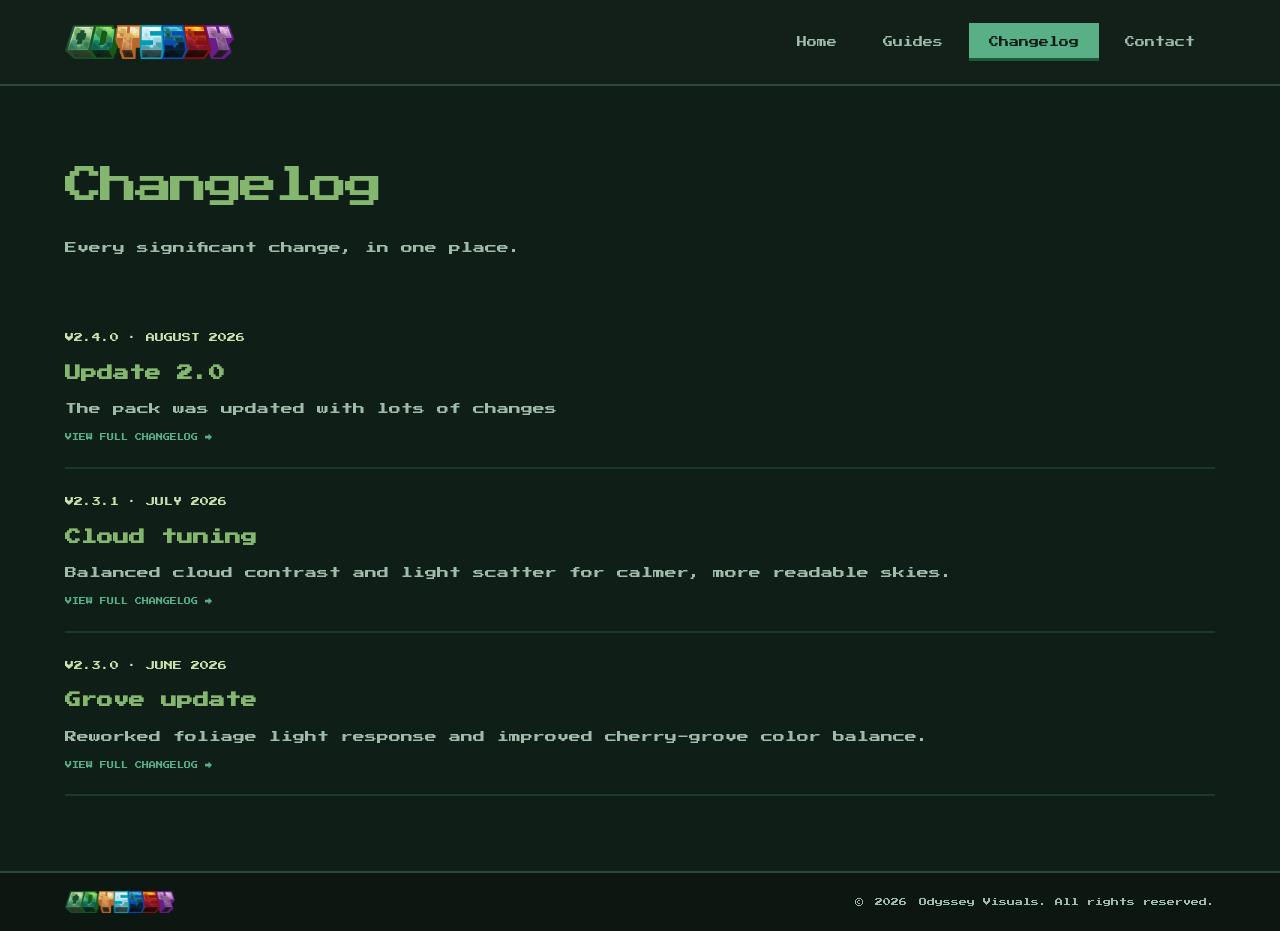
==== changelog/index.html @ 736c6a47 "s" ====
<!doctype html>
<html lang="en">
<head>
<meta charset="utf-8">
<meta name="viewport" content="width=device-width,initial-scale=1">
<title>Changelog | Odyssey Visuals</title>
<meta name="description" content="Release history for Odyssey Visuals, a cinematic visual pack for Minecraft Bedrock.">
<link rel="canonical" href="https://odysseyvisuals.example.com/changelog/">
<link rel="icon" href="/assets/favicon.png" type="image/png">
<link rel="preconnect" href="https://fonts.googleapis.com">
<link rel="preconnect" href="https://fonts.gstatic.com" crossorigin>
<link rel="stylesheet" href="https://fonts.googleapis.com/css2?family=Manrope:wght@400;600;700;800&family=Press+Start+2P&display=swap">
<link rel="stylesheet" href="/styles.css">
</head>
<body data-page="changelog">
<a class="skip-link" href="#main">Skip to content</a>
<header class="site-header" id="site-header"></header>

<main id="main">
  <section class="content-section">
    <div class="shell page-intro">
      <h1>Changelog</h1>
      <p>Every significant change, in one place.</p>
    </div>
    <div class="shell changelog" id="changelog-list"></div>
  </section>
</main>

<dialog class="lightbox changelog-modal" aria-label="Full changelog entry">
  <button class="lightbox-close" aria-label="Close changelog entry">×</button>
  <div id="changelog-modal-body"></div>
</dialog>

<footer class="site-footer" id="site-footer"></footer>
<script src="/content.js"></script>
<script src="/site.js"></script>
<script src="/script.js"></script>
</body>
</html>
---- styles.css ----
:root{
  --bg:#0f1e17;
  --panel:#16281f;
  --panel-line:#2c4a3a;
  --ink:#e9f5ee;
  --muted:#9fbba9;
  --jade:#5ab086;
  --jade-light:#84b66f;
  --jade-deep:#1c5939;
  --mist:#cbe0af;
  --mint:#e4efd5;
  --line:#5ab0862e;
  --discord:#5865f2;
  --discord-dark:#3c45a5;
  --discord-light:#eef0ff;
  --pixel:'Press Start 2P',monospace
}
*{box-sizing:border-box}
html{scroll-behavior:smooth;height:100%}
body{margin:0;background:var(--bg);color:var(--ink);font:12px/1.9 var(--pixel);min-height:100%;display:flex;flex-direction:column}
main{flex:1 0 auto}
.site-header,.site-footer{flex-shrink:0}
.shell{width:min(1150px,calc(100% - 48px));margin:auto}
.skip-link{position:fixed;top:-60px;left:20px;z-index:20;background:var(--jade);color:#0e1c16;padding:8px}
.skip-link:focus{top:15px}
a{color:inherit;text-decoration:none}
h1,h2,h3,p{margin-top:0}
h1,h2{font:clamp(27px,4.4vw,55px)/1.35 var(--pixel);letter-spacing:-3px;margin-bottom:25px;color:var(--jade-light)}
h1 em,h2 em{font-style:normal;color:var(--mint)}
.pixel-tag{font:8px/1.7 var(--pixel);color:var(--jade);margin:0 0 22px;line-height:1.7}

/* ---------- Header ---------- */
.site-header{position:relative;z-index:8;border-bottom:2px solid var(--panel-line);background:#132019}
.nav{min-height:84px;display:flex;align-items:center;justify-content:space-between;gap:20px}
.brand{display:inline-flex;align-items:center}
.brand img{height:34px;width:auto;display:block}
.nav-links{display:flex;align-items:center;gap:6px}
.nav-links a{padding:14px 20px;color:var(--muted);font:10px/1 var(--pixel);border:none;white-space:nowrap;border-radius:0;transition:background .15s,color .15s}
.nav-links a:hover{color:var(--ink);background:#1e332a}
.nav-links a.active{
  color:#0e1c16;
  background:var(--jade);
  box-shadow:inset 0 -3px 0 0 #1c5939;
}
.menu-toggle{display:none}

/* ---------- Buttons / stats ---------- */
.actions{display:flex;gap:14px;flex-wrap:wrap;margin:30px 0 20px}
.mc-button{
  position:relative;
  display:inline-flex;
  align-items:center;
  gap:10px;
  background:#3d5747;
  color:var(--ink);
  padding:15px 20px;
  font:9px/1.5 var(--pixel);
  border:3px solid #1c2b22;
  border-radius:0;
  box-shadow:0 5px 0 0 #1e3327;
  transform:translateY(0);
  transition:transform .12s ease,box-shadow .12s ease,filter .1s ease;
}
.mc-button:hover{
  filter:brightness(1.15);
  transform:translateY(-3px);
  box-shadow:0 8px 0 0 #1e3327;
}
.mc-button:active{
  transform:translateY(2px);
  box-shadow:0 2px 0 0 #1e3327;
  filter:brightness(.9);
}
.mc-button.primary{
  background:var(--jade);
  color:#0e1c16;
  border-color:#234533;
  box-shadow:0 5px 0 0 #1c5939;
}
.mc-button.primary:hover{
  box-shadow:0 8px 0 0 #1c5939;
}
.mc-button.primary:active{
  box-shadow:0 2px 0 0 #1c5939;
}
.mc-icon-arrow{display:inline-block;width:0;height:0;border-top:4px solid transparent;border-bottom:4px solid transparent;border-left:6px solid currentColor;vertical-align:middle}
.mc-icon-arrow-left{display:inline-block;width:0;height:0;border-top:4px solid transparent;border-bottom:4px solid transparent;border-right:6px solid currentColor;vertical-align:middle}
.mc-icon-down{display:inline-block;width:0;height:0;border-left:4px solid transparent;border-right:4px solid transparent;border-top:6px solid currentColor;vertical-align:middle}
.mc-icon-download{display:inline-flex;align-items:center;justify-content:center;width:14px;height:18px;vertical-align:middle;image-rendering:pixelated;image-rendering:crisp-edges}
.mc-icon-download img{width:100%;height:100%;display:block}
.stat-row{display:flex;flex-wrap:wrap;gap:20px;color:var(--muted);font:8px/1.5 var(--pixel)}

/* ---------- Hero ---------- */
.hero-banner{padding:0 0 60px;min-height:520px;display:flex;flex-direction:column;align-items:center;justify-content:center;position:relative;background:url('/assets/hero-banner.png') center/cover no-repeat,#152219}
.hero-banner-scrim{position:absolute;inset:0;background:linear-gradient(180deg,#101c17cc,#101c1766 45%,#101c17e6)}
.hero-banner-inner{position:relative;z-index:1;text-align:center;display:flex;flex-direction:column;align-items:center;padding:70px 0}
.hero-logo{width:min(640px,85%);height:auto}
.hero-banner-inner .pixel-tag{margin:26px 0 6px;text-align:center}
.hero-banner-inner .actions{justify-content:center;margin:56px 0 0}
.hero-banner-inner .stat-row{justify-content:center}

/* ---------- Sections ---------- */
.block-section{padding:88px 0}
.intro{background:var(--panel)}
.two-col{display:grid;grid-template-columns:1fr .9fr;gap:80px;align-items:end}
.two-col>p{color:var(--muted);font-size:14px}
.home-cards{display:grid;grid-template-columns:repeat(3,1fr);gap:15px;margin-top:55px}
.path-card{min-height:175px;padding:23px;display:flex;flex-direction:column;border:2px solid var(--panel-line);background:var(--panel);border-radius:0;transition:border-color .15s,transform .15s}
.path-card:hover{border-color:var(--jade);transform:translateY(-3px)}
.path-card span{font-size:31px;margin-bottom:auto;color:var(--jade)}
.path-card b{font:11px/1.5 var(--pixel)}
.path-card small{color:var(--muted);margin-top:12px;font:7px/1.5 var(--pixel)}

.update-strip{padding:70px 0;background:var(--panel);border-top:2px solid var(--panel-line);border-bottom:2px solid var(--panel-line)}
.update-inner{display:flex;justify-content:space-between;align-items:center;gap:30px}
.update-inner h2{font-size:27px;margin:0 0 12px}
.update-inner p:not(.pixel-tag){color:var(--muted);margin:0;font-size:12px}

.site-footer{border-top:2px solid var(--panel-line);background:#0d1712;padding:18px 0}
.footer-inner{display:flex;justify-content:space-between;gap:16px;align-items:center;color:var(--muted);font-size:8px}
.footer-inner p{font-size:8px;margin:0;line-height:1;display:flex;align-items:center;gap:4px}
.footer-brand{display:inline-flex;align-items:center}
.footer-brand img{height:22px;width:auto;display:block}
.footer-social a{color:var(--jade-light);text-decoration:underline}
.footer-social a:hover{color:var(--jade)}

.page-hero{padding:70px 0 52px;border-bottom:2px solid var(--panel-line);background:var(--panel)}
.page-hero h1{margin:0}
.page-hero p{max-width:680px;color:var(--muted)}
.page-intro{margin-bottom:34px}
.page-intro h1{font-size:clamp(24px,3.4vw,38px)}
.page-intro p:not(.pixel-tag){max-width:600px;color:var(--muted);margin-top:10px;font-size:12px}

/* ---------- Discord / email ---------- */
.discord-section{padding:90px 0 70px;margin-top:0;background:var(--discord);overflow:hidden}
.discord-inner{display:flex;align-items:center;justify-content:space-between;gap:50px}
.discord-copy{max-width:520px}
.discord-float{width:min(400px,40vw);height:auto;flex-shrink:0;filter:drop-shadow(0 18px 22px #23278477);transform:rotate(12deg);animation:discord-bob 4.5s ease-in-out infinite}
@keyframes discord-bob{
  0%,100%{transform:rotate(12deg) translateY(0)}
  50%{transform:rotate(12deg) translateY(-26px)}
}
.discord-section .pixel-tag{color:#c7cdff}
.discord-section h2{color:#fff;margin-bottom:18px}
.discord-section h2 em{color:var(--discord-light);font-style:normal}
.discord-copy>p:not(.pixel-tag){max-width:480px;margin:0 0 14px;color:#dfe2ff;font-size:12px}
.discord-copy>p:not(.pixel-tag)+a{margin-top:16px;display:inline-block}
.discord-copy-short{display:none}
.discord-section .mc-button.primary{
  background:var(--discord-light);
  color:var(--discord-dark);
  border-color:#2c3380;
  box-shadow:0 5px 0 0 #2c3380;
}
.discord-section .mc-button.primary:hover{box-shadow:0 8px 0 0 #2c3380}
.discord-section .mc-button.primary:active{box-shadow:0 2px 0 0 #2c3380}
.shine-btn{overflow:hidden;--shine:#5865f27a;--shine-blend:multiply}
.shine-btn::after{
  content:'';
  position:absolute;
  top:-40%;
  left:-60%;
  width:35%;
  height:180%;
  background:linear-gradient(115deg,transparent 0%,transparent 20%,var(--shine) 50%,transparent 80%,transparent 100%);
  transform:skewX(-20deg);
  animation:shine-sweep 3.2s ease-in-out infinite;
  pointer-events:none;
  mix-blend-mode:var(--shine-blend);
}
@keyframes shine-sweep{
  0%{left:-60%}
  35%{left:130%}
  100%{left:130%}
}
@media(prefers-reduced-motion:reduce){
  .shine-btn::after{animation:none;display:none}
}
.download-trigger-btn{--shine:#ffffffc0;--shine-blend:screen}
.email-section{background:var(--bg)}
.email-inner{display:grid;grid-template-columns:.8fr 1.2fr;gap:60px}
.email-inner>.email-copy>p:not(.pixel-tag){color:var(--muted);font-size:12px}

/* ---------- Panels / features / guides ---------- */
.content-section{padding:75px 0}
.pixel-panel{background:var(--panel);border:2px solid var(--panel-line);border-radius:0;padding:27px}
.feature-grid{display:grid;grid-template-columns:repeat(2,1fr);gap:16px}
.feature-card h3,.guide h3{font:12px/1.6 var(--pixel);margin:0 0 16px;color:var(--jade-light)}
.feature-card p{color:var(--muted);font-size:12px;margin:0}
.feature-icon{color:var(--jade);font-size:27px;display:block;margin-bottom:28px}

.guides-grid{display:grid;grid-template-columns:repeat(3,1fr);gap:16px}
.guide summary{cursor:default;list-style:none}
.guide summary::-webkit-details-marker{display:none}
.guide .platform{display:block;margin-bottom:22px;color:var(--mist);font:10px/1.5 var(--pixel)}
.guide ol{margin:0;padding-left:22px;color:var(--muted);font-size:12px}
.guide li{padding:8px 0}
.guide a{color:var(--jade);text-decoration:underline}

.faq{margin-top:55px}
.faq details{border-bottom:2px solid var(--line);padding:16px 0}
.faq summary{cursor:pointer;font:9px/1.8 var(--pixel);color:var(--jade-light);list-style:none}
.faq summary:after{content:'+';float:right;color:var(--jade)}
.faq details[open] summary:after{content:'−'}
.faq p{max-width:700px;color:var(--muted);font-size:12px;margin:14px 0 0}

/* ---------- Gallery ---------- */
.gallery-intro{margin-bottom:34px}
.gallery-intro h1{font-size:clamp(24px,3.4vw,38px);display:flex;flex-wrap:wrap;gap:0 14px;align-items:baseline}
.gallery-intro p:not(.pixel-tag){max-width:600px;color:var(--muted);margin-top:10px;font-size:12px}
.gallery-intro p code{font:inherit;background:#0d1712;border:1px solid var(--panel-line);padding:2px 5px;color:var(--mist)}
.gallery-item{border:2px solid var(--panel-line);padding:0;background:var(--panel);position:relative;overflow:hidden;cursor:zoom-in;border-radius:0}
.gallery-item img{width:100%;height:100%;object-fit:cover;transition:transform .3s}
.gallery-item:hover img{transform:scale(1.05)}
.gallery-item span{position:absolute;left:10px;bottom:10px;padding:8px;background:#101c17e8;font:7px/1.5 var(--pixel);color:var(--jade-light)}
.home-gallery-grid{display:grid;grid-template-columns:repeat(2,1fr);gap:16px}
.home-gallery-grid .gallery-item{aspect-ratio:16/9;width:100%}
.home-gallery-grid .gallery-item img{width:100%;height:100%;object-fit:cover}

.stats-strip{
  position:relative;
  z-index:2;
  margin-top:-46px;
  margin-bottom:-46px;
  display:flex;
  justify-content:center;
  gap:18px;
  width:min(620px,calc(100% - 48px));
}
.stat-block{
  flex:1;
  max-width:270px;
  display:flex;
  align-items:center;
  justify-content:center;
  gap:16px;
  padding:20px 24px;
  background:var(--panel);
  border:2px solid var(--panel-line);
}
.stat-icon{
  flex-shrink:0;
  width:32px;
  height:32px;
  image-rendering:pixelated;
  image-rendering:crisp-edges;
}
.stat-text{display:flex;flex-direction:column;justify-content:center;gap:8px}
.stat-block b{display:block;font:16px/1 var(--pixel);color:var(--mint);margin:0}
.stat-label{display:block;font:7px/1.5 var(--pixel);color:var(--muted);letter-spacing:.5px;white-space:nowrap;margin:0}
@media(max-width:520px){
  .stats-strip{flex-direction:column;margin-top:-30px;margin-bottom:-30px;gap:10px}
  .stat-block{max-width:none}
  .hero-banner{padding-bottom:70px}
}

.lightbox{max-width:min(950px,92vw);width:90vw;padding:14px;border:2px solid var(--jade-deep);background:var(--bg);color:var(--ink);border-radius:0}
.lightbox::backdrop{background:#0a120ecc}
.lightbox img{display:block;width:100%;max-height:78vh;object-fit:contain}
.lightbox-close{position:absolute;right:22px;top:22px;background:#16261f;color:var(--jade);border:2px solid var(--jade);font:20px var(--pixel);cursor:pointer;border-radius:0}

/* ---------- Download modal ---------- */
.download-modal{max-width:420px;width:90vw;padding:34px 28px 30px}
.download-modal-body h3{margin:0 0 26px}
.download-options{display:flex;flex-direction:column;gap:14px}
.download-options .download-source{
  justify-content:center;
  width:100%;
  background:var(--src);
  border-color:var(--src-dark);
  box-shadow:0 5px 0 0 var(--src-dark);
  color:#fff;
}
.download-options .download-source:hover{box-shadow:0 8px 0 0 var(--src-dark)}
.download-options .download-source:active{box-shadow:0 2px 0 0 var(--src-dark)}
@media(max-width:520px){
  .download-modal{padding:28px 20px 24px}
}

/* ---------- Contact form ---------- */
.contact-form label{display:block;font:8px/1.5 var(--pixel);color:var(--jade-light);margin-bottom:17px}
input,textarea{display:block;width:100%;margin-top:9px;padding:12px;border:2px solid var(--panel-line);background:#0d1712;color:var(--ink);font:11px/1.7 var(--pixel);outline:0;border-radius:0}
input:focus,textarea:focus{border-color:var(--jade)}
textarea{resize:vertical}
.form-row{display:grid;grid-template-columns:1fr 1fr;gap:14px}
.form-status{color:var(--jade);font-size:11px;margin:15px 0 0}

/* ---------- Changelog ---------- */
.changelog{margin-top:45px}
.change{padding:20px 0;border-bottom:2px solid var(--line);cursor:pointer;transition:padding-left .15s}
.change:hover,.change:focus-visible{padding-left:10px}
.change b{font:9px/1.6 var(--pixel);color:var(--mist)}
.change h3{font-size:16px;margin:10px 0;color:var(--jade-light)}
.change p{color:var(--muted);font-size:12px;margin:0}
.change-more{display:inline-block;margin-top:12px;font:7px/1.5 var(--pixel);color:var(--jade)}
.changelog-modal #changelog-modal-body b{font:9px/1.6 var(--pixel);color:var(--mist)}
.changelog-modal #changelog-modal-body h3{font-size:20px;margin:12px 0 20px;color:var(--jade-light)}
.changelog-modal .change-details{margin:0;padding-left:20px;color:var(--muted);font-size:13px;line-height:1.8}
.changelog-modal .change-details li{padding:4px 0}

/* ---------- Misc ---------- */
.reveal{opacity:0;transform:translateY(15px);transition:.55s}
.reveal.show{opacity:1;transform:none}
:focus-visible{outline:2px solid var(--jade);outline-offset:2px}
.error-page{padding:120px 0;text-align:center}
.error-page .pixel-tag{justify-content:center}
.error-page h1{font-size:clamp(40px,8vw,80px)}

/* ---------- Responsive ---------- */
@media(max-width:850px){
  .menu-toggle{display:flex;flex-direction:column;gap:4px;background:transparent;border:0}
  .menu-toggle i{width:23px;height:3px;background:var(--jade)}
  .nav-links{display:none;position:absolute;left:24px;right:24px;top:75px;background:#132019;border:2px solid var(--panel-line);padding:16px;flex-direction:column;align-items:stretch;z-index:5;border-radius:0}
  .nav-links.is-open{display:flex}
  .nav-links a{padding:14px}
  .two-col,.email-inner{grid-template-columns:1fr;gap:38px}
  .discord-inner{flex-direction:column;text-align:center}
  .discord-copy{max-width:100%}
  .discord-copy>p:not(.pixel-tag){margin-left:auto;margin-right:auto}
  .discord-copy-full{display:none}
  .discord-copy-short{display:block}
  .guides-grid{grid-template-columns:1fr}
  .guide{padding:18px 20px}
  .guide summary{cursor:pointer;display:flex;align-items:center;justify-content:space-between;gap:12px}
  .guide summary .platform{margin-bottom:0}
  .guide summary h3{margin:0}
  .guide summary::after{content:'+';color:var(--jade);font-size:16px;flex-shrink:0}
  .guide[open] summary::after{content:'−'}
  .guide[open] summary{margin-bottom:18px}
  .guide ol{padding-left:18px}
  .feature-grid{grid-template-columns:1fr 1fr}
  .update-inner{align-items:flex-start;flex-direction:column}
  .footer-inner{align-items:flex-start;flex-direction:column}
  .home-gallery-grid{grid-template-columns:1fr}
}
@media(max-width:520px){
  .shell{width:min(100% - 30px,1150px)}
  h1,h2{letter-spacing:-2px}
  .home-cards,.feature-grid{grid-template-columns:1fr}
  .form-row{grid-template-columns:1fr}
  .stat-row{gap:10px}
  .footer-inner{font-size:7px}
  .hero-banner{min-height:400px}
  .hero-logo{width:90%}
  .discord-section{padding:56px 0}
  .discord-float{width:min(150px,55vw);height:auto}
}
@media(prefers-reduced-motion:reduce){
  .reveal{opacity:1;transform:none;transition:none}
  html{scroll-behavior:auto}
  .discord-float{animation:none;transform:rotate(12deg)}
}
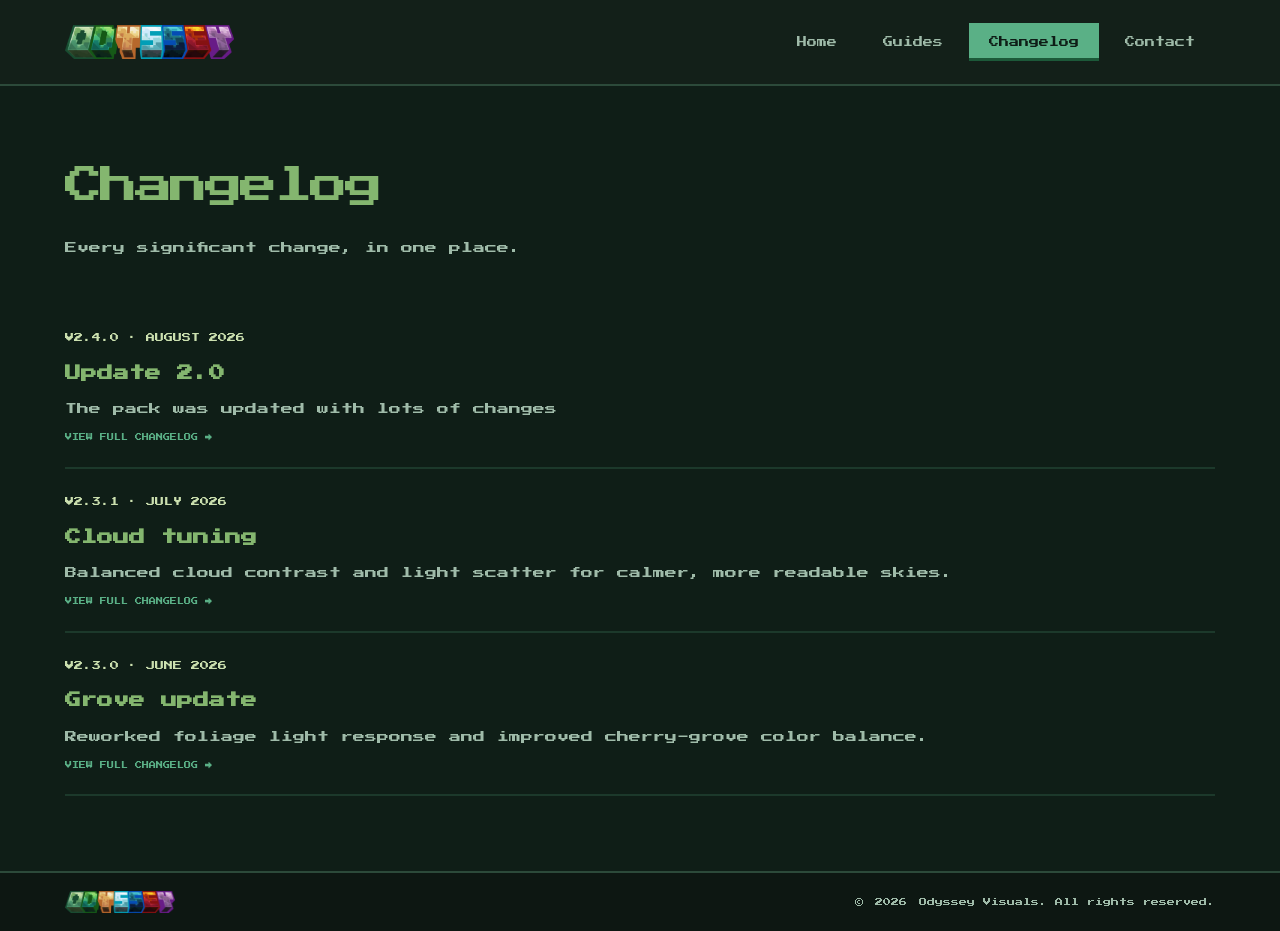
==== commit abc952cd: "ddddddddddddddd" ====
--- a/changelog/index.html
+++ b/changelog/index.html
@@ -5,11 +5,12 @@
 <meta name="viewport" content="width=device-width,initial-scale=1">
 <title>Changelog | Odyssey Visuals</title>
 <meta name="description" content="Release history for Odyssey Visuals, a cinematic visual pack for Minecraft Bedrock.">
-<link rel="canonical" href="https://odysseyvisuals.example.com/changelog/">
-<link rel="icon" href="/assets/favicon.png" type="image/png">
+<link rel="canonical" href="https://odysseyvisuals.github.io/changelog/">
+<link rel="icon" href="/assets/favicon.webp" type="image/webp">
 <link rel="preconnect" href="https://fonts.googleapis.com">
 <link rel="preconnect" href="https://fonts.gstatic.com" crossorigin>
-<link rel="stylesheet" href="https://fonts.googleapis.com/css2?family=Manrope:wght@400;600;700;800&family=Press+Start+2P&display=swap">
+<link rel="stylesheet" href="https://fonts.googleapis.com/css2?family=Manrope:wght@400;600;700;800&family=Press+Start+2P&display=swap" media="print" onload="this.media='all'">
+<noscript><link rel="stylesheet" href="https://fonts.googleapis.com/css2?family=Manrope:wght@400;600;700;800&family=Press+Start+2P&display=swap"></noscript>
 <link rel="stylesheet" href="/styles.css">
 </head>
 <body data-page="changelog">
@@ -32,8 +33,8 @@
 </dialog>
 
 <footer class="site-footer" id="site-footer"></footer>
-<script src="/content.js"></script>
-<script src="/site.js"></script>
-<script src="/script.js"></script>
+<script src="/content.js" defer></script>
+<script src="/site.js" defer></script>
+<script src="/script.js" defer></script>
 </body>
 </html>
--- a/styles.css
+++ b/styles.css
@@ -91,7 +91,7 @@
 .stat-row{display:flex;flex-wrap:wrap;gap:20px;color:var(--muted);font:8px/1.5 var(--pixel)}
 
 /* ---------- Hero ---------- */
-.hero-banner{padding:0 0 60px;min-height:520px;display:flex;flex-direction:column;align-items:center;justify-content:center;position:relative;background:url('/assets/hero-banner.png') center/cover no-repeat,#152219}
+.hero-banner{padding:0 0 60px;min-height:520px;display:flex;flex-direction:column;align-items:center;justify-content:center;position:relative;background:url('/assets/hero-banner.webp') center/cover no-repeat,#152219}
 .hero-banner-scrim{position:absolute;inset:0;background:linear-gradient(180deg,#101c17cc,#101c1766 45%,#101c17e6)}
 .hero-banner-inner{position:relative;z-index:1;text-align:center;display:flex;flex-direction:column;align-items:center;padding:70px 0}
 .hero-logo{width:min(640px,85%);height:auto}
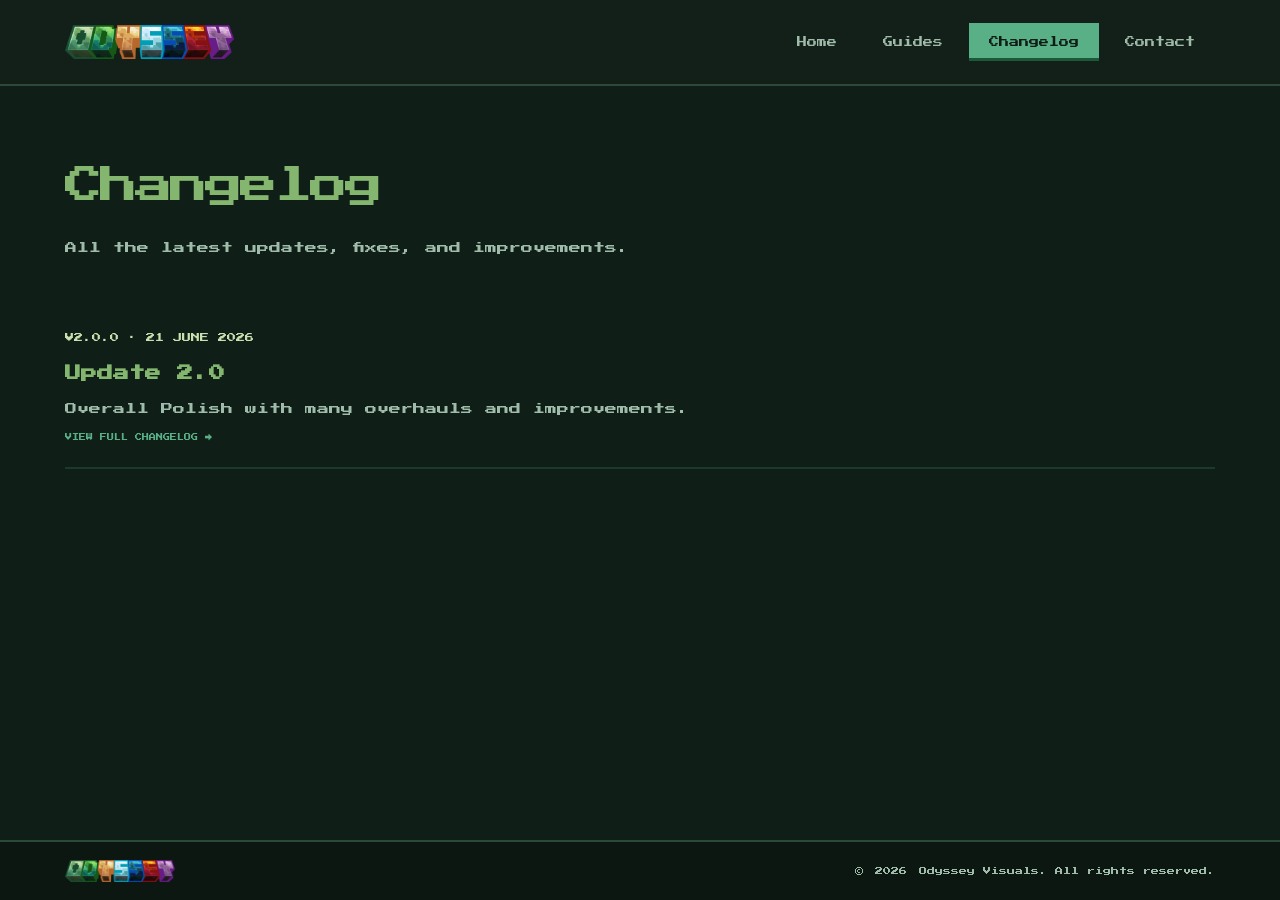
==== commit eeb3d0e9: "many more finalising changes" ====
--- a/changelog/index.html
+++ b/changelog/index.html
@@ -21,7 +21,7 @@
   <section class="content-section">
     <div class="shell page-intro">
       <h1>Changelog</h1>
-      <p>Every significant change, in one place.</p>
+      <p>All the latest updates, fixes, and improvements.</p>
     </div>
     <div class="shell changelog" id="changelog-list"></div>
   </section>
--- a/styles.css
+++ b/styles.css
@@ -15,6 +15,10 @@
   --discord-light:#eef0ff;
   --pixel:'Press Start 2P',monospace
 }
+
+::selection{background:var(--jade);color:var(--bg)}
+::-moz-selection{background:var(--jade);color:var(--bg)
+}
 *{box-sizing:border-box}
 html{scroll-behavior:smooth;height:100%}
 body{margin:0;background:var(--bg);color:var(--ink);font:12px/1.9 var(--pixel);min-height:100%;display:flex;flex-direction:column}
@@ -86,8 +90,8 @@
 .mc-icon-arrow{display:inline-block;width:0;height:0;border-top:4px solid transparent;border-bottom:4px solid transparent;border-left:6px solid currentColor;vertical-align:middle}
 .mc-icon-arrow-left{display:inline-block;width:0;height:0;border-top:4px solid transparent;border-bottom:4px solid transparent;border-right:6px solid currentColor;vertical-align:middle}
 .mc-icon-down{display:inline-block;width:0;height:0;border-left:4px solid transparent;border-right:4px solid transparent;border-top:6px solid currentColor;vertical-align:middle}
-.mc-icon-download{display:inline-flex;align-items:center;justify-content:center;width:14px;height:18px;vertical-align:middle;image-rendering:pixelated;image-rendering:crisp-edges}
-.mc-icon-download img{width:100%;height:100%;display:block}
+.mc-icon-download{position:relative;z-index:2;isolation:isolate;display:inline-flex;align-items:center;justify-content:center;width:14px;height:18px;vertical-align:middle;image-rendering:pixelated;image-rendering:crisp-edges}
+.mc-icon-download img{width:100%;height:100%;display:block;position:relative;z-index:1}
 .stat-row{display:flex;flex-wrap:wrap;gap:20px;color:var(--muted);font:8px/1.5 var(--pixel)}
 
 /* ---------- Hero ---------- */
@@ -167,7 +171,9 @@
   animation:shine-sweep 3.2s ease-in-out infinite;
   pointer-events:none;
   mix-blend-mode:var(--shine-blend);
-}
+  z-index:0;
+}
+.shine-btn>*{position:relative;z-index:1}
 @keyframes shine-sweep{
   0%{left:-60%}
   35%{left:130%}
@@ -189,13 +195,25 @@
 .feature-card p{color:var(--muted);font-size:12px;margin:0}
 .feature-icon{color:var(--jade);font-size:27px;display:block;margin-bottom:28px}
 
-.guides-grid{display:grid;grid-template-columns:repeat(3,1fr);gap:16px}
-.guide summary{cursor:default;list-style:none}
+.guides-grid{display:grid;grid-template-columns:1fr;gap:16px;max-width:820px;margin:0 auto}
+.guide summary{cursor:pointer;list-style:none;display:flex;align-items:center;justify-content:space-between;gap:12px}
 .guide summary::-webkit-details-marker{display:none}
-.guide .platform{display:block;margin-bottom:22px;color:var(--mist);font:10px/1.5 var(--pixel)}
-.guide ol{margin:0;padding-left:22px;color:var(--muted);font-size:12px}
-.guide li{padding:8px 0}
+.guide summary::after{content:'+';color:var(--jade);font-size:16px;flex-shrink:0}
+.guide[open] summary::after{content:'−'}
+.guide[open] summary{margin-bottom:18px}
+.guide .platform{display:block;color:var(--mist);font:10px/1.5 var(--pixel)}
+.guide summary h3{margin:0}
 .guide a{color:var(--jade);text-decoration:underline}
+.guide-setup-label{margin:0 0 14px;font:9px/1.6 var(--pixel);color:var(--ink);text-decoration:underline;text-underline-offset:3px}
+.guide-setup{list-style:none;margin:0;padding:0;display:flex;flex-direction:column;gap:10px}
+.guide-step{padding:10px 12px;border-left:2px solid var(--panel-line);color:var(--muted);font-size:12.5px;line-height:1.6}
+.guide-step b{color:var(--jade-light)}
+.guide-note{
+  list-style:none;
+  padding:10px 12px;
+  background:#16261f;border-left:3px solid var(--jade);
+  color:var(--ink);font-weight:600;font-size:12px;line-height:1.6;
+}
 
 .faq{margin-top:55px}
 .faq details{border-bottom:2px solid var(--line);padding:16px 0}
@@ -259,6 +277,13 @@
 .lightbox img{display:block;width:100%;max-height:78vh;object-fit:contain}
 .lightbox-close{position:absolute;right:22px;top:22px;background:#16261f;color:var(--jade);border:2px solid var(--jade);font:20px var(--pixel);cursor:pointer;border-radius:0}
 
+/* Gallery image popup: X sits outside the top-right corner of the image/dialog,
+   and a small tag caption sits above the image, matching the grid-tile tag style. */
+.lightbox:not(.download-modal):not(.changelog-modal){overflow:visible}
+.lightbox:not(.download-modal):not(.changelog-modal) .lightbox-close{right:-14px;top:-14px}
+.lightbox-tag{margin:0 0 10px;padding:8px 10px;display:inline-block;background:#101c17e8;border:1px solid var(--panel-line);font:7px/1.5 var(--pixel);color:var(--jade-light)}
+.lightbox-tag:empty{display:none}
+
 /* ---------- Download modal ---------- */
 .download-modal{max-width:420px;width:90vw;padding:34px 28px 30px}
 .download-modal-body h3{margin:0 0 26px}
@@ -297,14 +322,73 @@
 .changelog-modal #changelog-modal-body h3{font-size:20px;margin:12px 0 20px;color:var(--jade-light)}
 .changelog-modal .change-details{margin:0;padding-left:20px;color:var(--muted);font-size:13px;line-height:1.8}
 .changelog-modal .change-details li{padding:4px 0}
+.change-section{margin-bottom:18px}
+.change-section:last-child{margin-bottom:0}
+.change-section h4{
+  display:flex;align-items:center;gap:8px;
+  font:9px/1.6 var(--pixel);color:var(--ink);
+  margin:0 0 8px;
+}
+.change-section h4::before{
+  content:'';
+  width:13px;height:13px;flex:none;
+  border:2px solid var(--jade);
+  background:transparent;
+}
+.change-note{
+  list-style:none;margin-left:-20px;
+  padding:10px 12px !important;
+  background:#16261f;border-left:3px solid var(--jade);
+  color:var(--ink);font-weight:600;font-size:12.5px;
+}
+
+/* ---------- FAQ answer extras ---------- */
+.faq-list{margin:14px 0;padding-left:20px;color:var(--muted);font-size:12px;line-height:1.9}
+.faq-list li{padding:2px 0}
+.faq-link{
+  display:inline-flex;
+  align-items:center;
+  gap:8px;
+  margin-top:14px;
+  padding:10px 14px;
+  background:#16261f;
+  border:1px solid var(--jade);
+  color:var(--jade-light);
+  font:8px/1.5 var(--pixel);
+  transition:background .15s,color .15s;
+}
+.faq-link:hover{background:var(--jade);color:#0e1c16}
+.faq-link .mc-icon-arrow{border-left-color:currentColor}
 
 /* ---------- Misc ---------- */
 .reveal{opacity:0;transform:translateY(15px);transition:.55s}
 .reveal.show{opacity:1;transform:none}
 :focus-visible{outline:2px solid var(--jade);outline-offset:2px}
-.error-page{padding:120px 0;text-align:center}
-.error-page .pixel-tag{justify-content:center}
-.error-page h1{font-size:clamp(40px,8vw,80px)}
+.error-page{min-height:100vh;display:flex;align-items:center;justify-content:center;padding:60px 0;text-align:center;position:relative;overflow:hidden;background:radial-gradient(ellipse at center 30%,#1a3226 0%,var(--bg) 70%)}
+.error-page::before{content:'';position:absolute;inset:0;background-image:linear-gradient(var(--panel-line) 1px,transparent 1px),linear-gradient(90deg,var(--panel-line) 1px,transparent 1px);background-size:40px 40px;opacity:.15;pointer-events:none}
+.error-inner{position:relative;z-index:1;display:flex;flex-direction:column;align-items:center}
+.error-page .pixel-tag{justify-content:center;color:var(--jade-light)}
+.error-page h1{font-size:clamp(36px,7vw,68px);margin:14px 0 10px;line-height:1.15}
+.error-page h1 em{color:var(--jade);font-style:normal}
+.error-page>.shell>p:not(.pixel-tag){color:var(--muted);font-size:14px}
+.error-sprite{
+  width:70px;height:128px;
+  margin-bottom:18px;
+  background-image:url('/assets/emote-touch.png');
+  background-repeat:no-repeat;
+  background-size:1050px 128px;
+  image-rendering:pixelated;
+  transform:scale(2);
+  transform-origin:bottom center;
+  animation:error-sprite-play 1.5s steps(15) infinite;
+}
+@keyframes error-sprite-play{
+  from{background-position:0 0}
+  to{background-position:-1050px 0}
+}
+@media(prefers-reduced-motion:reduce){
+  .error-sprite{animation:none;background-position:0 0}
+}
 
 /* ---------- Responsive ---------- */
 @media(max-width:850px){
@@ -319,15 +403,7 @@
   .discord-copy>p:not(.pixel-tag){margin-left:auto;margin-right:auto}
   .discord-copy-full{display:none}
   .discord-copy-short{display:block}
-  .guides-grid{grid-template-columns:1fr}
   .guide{padding:18px 20px}
-  .guide summary{cursor:pointer;display:flex;align-items:center;justify-content:space-between;gap:12px}
-  .guide summary .platform{margin-bottom:0}
-  .guide summary h3{margin:0}
-  .guide summary::after{content:'+';color:var(--jade);font-size:16px;flex-shrink:0}
-  .guide[open] summary::after{content:'−'}
-  .guide[open] summary{margin-bottom:18px}
-  .guide ol{padding-left:18px}
   .feature-grid{grid-template-columns:1fr 1fr}
   .update-inner{align-items:flex-start;flex-direction:column}
   .footer-inner{align-items:flex-start;flex-direction:column}
